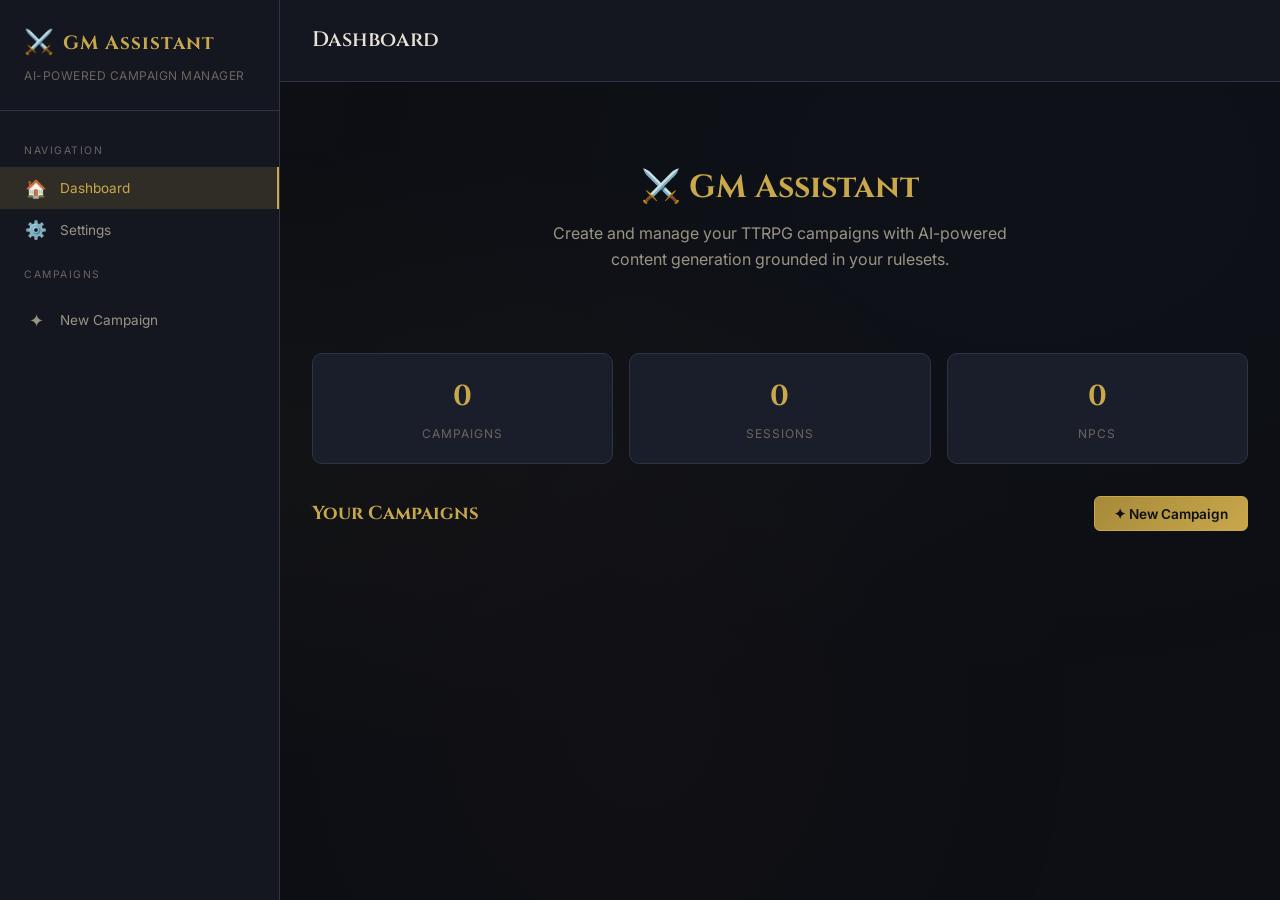
==== static/index.html @ f75ead9d "Initial commit: AI GM Assistant project structure" ====
<!DOCTYPE html>
<html lang="en">
<head>
    <meta charset="UTF-8">
    <meta name="viewport" content="width=device-width, initial-scale=1.0">
    <meta name="description" content="AI-powered Game Master Assistant for building and running TTRPG campaigns with verified rules.">
    <title>AI GM Assistant</title>
    <link rel="stylesheet" href="/static/styles.css">
</head>
<body>
    <div class="app-layout">
        <!-- Sidebar -->
        <aside class="sidebar" id="sidebar">
            <div class="sidebar-header">
                <h1><span class="icon">⚔️</span> GM Assistant</h1>
                <div class="subtitle">AI-Powered Campaign Manager</div>
            </div>

            <nav class="sidebar-nav">
                <div class="sidebar-section-label">Navigation</div>
                <button class="sidebar-btn active" data-view="dashboard" id="nav-dashboard">
                    <span class="btn-icon">🏠</span> Dashboard
                </button>
                <button class="sidebar-btn" data-view="settings" id="nav-settings">
                    <span class="btn-icon">⚙️</span> Settings
                </button>

                <div class="sidebar-section-label" id="campaigns-label">Campaigns</div>
                <ul class="campaign-list" id="campaign-list">
                    <!-- Populated dynamically -->
                </ul>

                <button class="sidebar-btn" id="btn-new-campaign" style="margin-top: 0.5rem;">
                    <span class="btn-icon">✦</span> New Campaign
                </button>
            </nav>
        </aside>

        <!-- Main content -->
        <main class="main-content" id="main-content">
            <!-- Dashboard View -->
            <div id="view-dashboard">
                <div class="content-header">
                    <h2>Dashboard</h2>
                </div>
                <div class="content-body">
                    <div class="dashboard-hero">
                        <h2>⚔️ GM Assistant</h2>
                        <p>Create and manage your TTRPG campaigns with AI-powered content generation grounded in your rulesets.</p>
                    </div>

                    <div class="stats-row" id="dashboard-stats">
                        <div class="stat-card">
                            <div class="stat-value" id="stat-campaigns">0</div>
                            <div class="stat-label">Campaigns</div>
                        </div>
                        <div class="stat-card">
                            <div class="stat-value" id="stat-sessions">0</div>
                            <div class="stat-label">Sessions</div>
                        </div>
                        <div class="stat-card">
                            <div class="stat-value" id="stat-npcs">0</div>
                            <div class="stat-label">NPCs</div>
                        </div>
                    </div>

                    <div class="flex justify-between items-center mb-2">
                        <h3 class="text-gold" style="font-family: 'Cinzel', serif;">Your Campaigns</h3>
                        <button class="btn btn-primary" id="btn-new-campaign-main">
                            ✦ New Campaign
                        </button>
                    </div>

                    <div class="card-grid" id="campaign-cards">
                        <!-- Populated dynamically -->
                    </div>

                    <div class="empty-state" id="empty-dashboard" style="display:none;">
                        <div class="icon">📜</div>
                        <p>No campaigns yet. Create your first campaign to begin your adventure!</p>
                        <button class="btn btn-primary" id="btn-new-campaign-empty">✦ Create Campaign</button>
                    </div>
                </div>
            </div>

            <!-- Campaign View -->
            <div id="view-campaign" style="display:none;">
                <div class="content-header">
                    <div>
                        <div class="breadcrumb">Dashboard › <span id="campaign-breadcrumb-name"></span></div>
                        <h2 id="campaign-title"></h2>
                    </div>
                    <div class="flex gap-sm">
                        <button class="btn btn-sm" id="btn-edit-campaign">✏️ Edit</button>
                        <button class="btn btn-sm btn-danger" id="btn-delete-campaign">🗑️ Delete</button>
                    </div>
                </div>

                <div class="content-body">
                    <!-- Campaign tabs -->
                    <div class="tabs" id="campaign-tabs">
                        <button class="tab active" data-tab="overview">📋 Overview</button>
                        <button class="tab" data-tab="sessions">📖 Sessions <span class="count" id="tab-count-sessions">0</span></button>
                        <button class="tab" data-tab="npcs">👤 NPCs <span class="count" id="tab-count-npcs">0</span></button>
                        <button class="tab" data-tab="locations">🗺️ Locations <span class="count" id="tab-count-locations">0</span></button>
                        <button class="tab" data-tab="plot-threads">🧵 Plot Threads <span class="count" id="tab-count-plots">0</span></button>
                        <button class="tab" data-tab="adversaries">👺 Adversaries <span class="count" id="tab-count-adversaries">0</span></button>
                        <button class="tab" data-tab="rulesets">📚 Rulesets <span class="count" id="tab-count-rulesets">0</span></button>
                        <button class="tab" data-tab="generate">🤖 Generate</button>
                        <button class="tab" data-tab="modules">📕 Modules</button>
                    </div>

                    <!-- Overview tab -->
                    <div class="tab-panel active" id="panel-overview">
                        <div class="card mb-2">
                            <div class="flex justify-between items-center mb-1">
                                <div class="card-meta">
                                    <span class="tag" id="overview-system"></span>
                                </div>
                            </div>
                            <div class="form-group">
                                <label class="form-label">Setting</label>
                                <div id="overview-setting" class="content-display"></div>
                            </div>
                            <div class="form-group mt-2">
                                <label class="form-label">Campaign Notes</label>
                                <div id="overview-notes" class="content-display"></div>
                            </div>
                        </div>

                        <div class="stats-row mt-2">
                            <div class="stat-card">
                                <div class="stat-value" id="overview-sessions">0</div>
                                <div class="stat-label">Sessions</div>
                            </div>
                            <div class="stat-card">
                                <div class="stat-value" id="overview-npcs">0</div>
                                <div class="stat-label">NPCs</div>
                            </div>
                            <div class="stat-card">
                                <div class="stat-value" id="overview-locations">0</div>
                                <div class="stat-label">Locations</div>
                            </div>
                            <div class="stat-card">
                                <div class="stat-value" id="overview-plots">0</div>
                                <div class="stat-label">Plot Threads</div>
                            </div>
                            <div class="stat-card">
                                <div class="stat-value" id="overview-adversaries">0</div>
                                <div class="stat-label">Adversaries</div>
                            </div>
                            <div class="stat-card">
                                <div class="stat-value" id="overview-rulesets">0</div>
                                <div class="stat-label">Rulesets</div>
                            </div>
                        </div>
                    </div>

                    <!-- Sessions tab -->
                    <div class="tab-panel" id="panel-sessions">
                        <div class="flex justify-between items-center mb-2">
                            <h3 class="text-gold" style="font-family:'Cinzel',serif;">Sessions</h3>
                            <div class="flex gap-sm">
                                <button class="btn btn-primary btn-sm" id="btn-generate-session">🤖 Generate Session</button>
                                <button class="btn btn-sm" id="btn-add-session">+ Add Manually</button>
                            </div>
                        </div>
                        <div id="sessions-list"></div>
                        <div class="empty-state" id="empty-sessions" style="display:none;">
                            <div class="icon">📖</div>
                            <p>No sessions yet. Generate your first session or add one manually.</p>
                        </div>
                    </div>

                    <!-- NPCs tab -->
                    <div class="tab-panel" id="panel-npcs">
                        <div class="flex justify-between items-center mb-2">
                            <h3 class="text-gold" style="font-family:'Cinzel',serif;">NPCs</h3>
                            <div class="flex gap-sm">
                                <button class="btn btn-primary btn-sm" id="btn-generate-npc">🤖 Generate NPC</button>
                                <button class="btn btn-sm" id="btn-add-npc">+ Add Manually</button>
                            </div>
                        </div>
                        <div class="card-grid" id="npcs-grid"></div>
                        <div class="empty-state" id="empty-npcs" style="display:none;">
                            <div class="icon">👤</div>
                            <p>No NPCs yet. Generate one with AI or add one manually.</p>
                        </div>
                    </div>

                    <!-- Locations tab -->
                    <div class="tab-panel" id="panel-locations">
                        <div class="flex justify-between items-center mb-2">
                            <h3 class="text-gold" style="font-family:'Cinzel',serif;">Locations</h3>
                            <div class="flex gap-sm">
                                <button class="btn btn-primary btn-sm" id="btn-generate-location">🤖 Generate Location</button>
                                <button class="btn btn-sm" id="btn-add-location">+ Add Manually</button>
                            </div>
                        </div>
                        <div class="card-grid" id="locations-grid"></div>
                        <div class="empty-state" id="empty-locations" style="display:none;">
                            <div class="icon">🗺️</div>
                            <p>No locations yet. Generate one with AI or add one manually.</p>
                        </div>
                    </div>

                    <!-- Plot Threads tab -->
                    <div class="tab-panel" id="panel-plot-threads">
                        <div class="flex justify-between items-center mb-2">
                            <h3 class="text-gold" style="font-family:'Cinzel',serif;">Plot Threads</h3>
                            <button class="btn btn-sm" id="btn-add-plot">+ Add Plot Thread</button>
                        </div>
                        <div id="plots-list"></div>
                        <div class="empty-state" id="empty-plots" style="display:none;">
                            <div class="icon">🧵</div>
                            <p>No plot threads yet. Add one to track your campaign's storylines.</p>
                        </div>
                    </div>

                    <!-- Adversaries tab -->
                    <div class="tab-panel" id="panel-adversaries">
                        <div class="flex justify-between items-center mb-2">
                            <h3 class="text-gold" style="font-family:'Cinzel',serif;">Primary Adversaries</h3>
                            <div class="flex gap-sm">
                                <button class="btn btn-primary btn-sm" id="btn-generate-adversary">🤖 Generate Adversary</button>
                                <button class="btn btn-sm" id="btn-add-adversary">+ Add Manually</button>
                            </div>
                        </div>
                        <div class="card-grid" id="adversaries-grid"></div>
                        <div class="empty-state" id="empty-adversaries" style="display:none;">
                            <div class="icon">👺</div>
                            <p>No primary adversaries yet. Generate one with AI or add one manually.</p>
                        </div>
                    </div>

                    <!-- Rulesets tab -->
                    <div class="tab-panel" id="panel-rulesets">
                        <div class="flex justify-between items-center mb-2">
                            <h3 class="text-gold" style="font-family:'Cinzel',serif;">Ruleset PDFs</h3>
                        </div>
                        <div class="card mb-2">
                            <div class="upload-area" id="ruleset-upload-area">
                                <div class="upload-icon">📄</div>
                                <div class="upload-text">Drop a ruleset PDF here or click to upload</div>
                                <div class="upload-hint">PDF files only • Used for AI rule verification</div>
                                <input type="file" id="ruleset-file-input" accept=".pdf" style="display:none;">
                            </div>
                        </div>
                        <div id="rulesets-list"></div>
                        <div class="empty-state" id="empty-rulesets" style="display:none;">
                            <div class="icon">📚</div>
                            <p>No rulesets uploaded. Upload your game system's PDF rulebooks to enable AI-verified rule references.</p>
                        </div>
                    </div>

                    <!-- Generate tab -->
                    <div class="tab-panel" id="panel-generate">
                        <h3 class="text-gold mb-2" style="font-family:'Cinzel',serif;">AI Content Generator</h3>

                        <div class="card mb-2">
                            <div class="form-group">
                                <label class="form-label">Generation Type</label>
                                <select class="form-select" id="gen-type">
                                    <option value="session">📖 Session Plan</option>
                                    <option value="npc">👤 NPC</option>
                                    <option value="adversary">👺 Adversary</option>
                                    <option value="encounter">⚔️ Encounter</option>
                                    <option value="location">🗺️ Location</option>
                                    <option value="ask-rules">📚 Ask Rules</option>
                                </select>
                            </div>

                            <div class="form-group">
                                <label class="form-label">Prompt</label>
                                <textarea class="form-textarea" id="gen-prompt" placeholder="Describe what you want to generate..."></textarea>
                            </div>

                            <!-- Optional fields for specific types -->
                            <div id="gen-extra-fields"></div>

                            <div class="form-group">
                                <label class="form-label">Additional Context (optional)</label>
                                <textarea class="form-textarea" id="gen-context" placeholder="Any extra context for the AI..." style="min-height:80px;"></textarea>
                            </div>

                            <button class="btn btn-primary" id="btn-generate">🤖 Generate</button>
                        </div>

                        <div class="card" id="gen-result-card" style="display:none;">
                            <div class="flex justify-between items-center mb-1">
                                <h3 class="text-gold" style="font-family:'Cinzel',serif;">Generated Content</h3>
                                <button class="btn btn-sm btn-primary" id="btn-save-generated">💾 Save to Campaign</button>
                            </div>
                            <div class="content-display" id="gen-result"></div>
                        </div>
                    </div>

                    <!-- Modules tab -->
                    <div class="tab-panel" id="panel-modules">
                        <h3 class="text-gold mb-2" style="font-family:'Cinzel',serif;">Adventure Modules</h3>

                        <div class="card mb-2">
                            <div class="form-group">
                                <label class="form-label">Module Title (optional)</label>
                                <input class="form-input" id="module-title" placeholder="e.g., The Sunken Temple of Shadows">
                            </div>
                            <div class="form-group">
                                <label class="form-label">Description / Prompt</label>
                                <textarea class="form-textarea" id="module-prompt" placeholder="Describe the adventure module you want to generate..."></textarea>
                            </div>
                            <div class="form-group">
                                <label class="form-label" style="display:flex;align-items:center;gap:0.5rem;">
                                    <input type="checkbox" id="module-illustrations" checked>
                                    Include AI-generated illustrations
                                </label>
                            </div>
                            <button class="btn btn-primary" id="btn-generate-module">📕 Generate Module PDF</button>
                        </div>

                        <h4 class="text-gold mt-3 mb-1" style="font-family:'Cinzel',serif;">Generated Modules</h4>
                        <div id="modules-list"></div>
                        <div class="empty-state" id="empty-modules" style="display:none;">
                            <div class="icon">📕</div>
                            <p>No modules generated yet. Create an illustrated adventure module above.</p>
                        </div>
                    </div>
                </div>
            </div>
            <!-- Settings View -->
            <div id="view-settings" style="display:none;">
                <div class="content-header">
                    <h2>App Settings</h2>
                </div>
                <div class="content-body">
                    <div class="card">
                        <h3 class="text-gold mb-2" style="font-family:'Cinzel',serif;">Model Configuration</h3>
                        
                        <div class="form-group">
                            <label class="form-label">Reasoning Model</label>
                            <select class="form-select" id="settings-reasoning-model">
                                <option value="gemini-3.1-pro-preview">Gemini 3.1 Pro (Most Powerful)</option>
                                <option value="gemini-3-flash-preview">Gemini 3 Flash (Fast/Default)</option>
                                <option value="gemini-3.1-flash-lite-preview">Gemini 3.1 Flash Lite (Efficient)</option>
                                <option value="gemini-2.5-pro">Gemini 2.5 Pro (Stable)</option>
                                <option value="gemini-2.5-flash">Gemini 2.5 Flash</option>
                            </select>
                            <div class="form-hint">Used for content generation, NPC creation, and rules queries.</div>
                        </div>

                        <div class="form-group mt-2">
                            <label class="form-label">Image Generation Model</label>
                            <select class="form-select" id="settings-image-model">
                                <option value="imagen-4.0-ultra-generate-001">Imagen 4.0 Ultra (Best Quality)</option>
                                <option value="imagen-4.0-generate-001">Imagen 4.0 (Balanced)</option>
                                <option value="imagen-4.0-fast-generate-001">Imagen 4.0 Fast</option>
                                <option value="gemini-3.1-flash-image-preview">Gemini 3.1 Flash Image</option>
                                <option value="gemini-3-pro-image-preview">Gemini 3 Pro Image (Legacy)</option>
                            </select>
                            <div class="form-hint">Used for NPC portraits and module illustrations.</div>
                        </div>

                        <div class="mt-3">
                            <button class="btn btn-primary" id="btn-save-settings">💾 Save Settings</button>
                        </div>
                    </div>
                </div>
            </div>
        </main>
    </div>

    <!-- Adversary Detail Full-Page View -->
    <div class="detail-full-page" id="adversary-detail-view" style="display:none;">
        <div class="detail-header">
            <button class="btn btn-sm" id="btn-close-adversary-detail">← Back to Campaign</button>
            <div class="detail-title-row">
                <h2 id="adv-detail-name">Adversary Name</h2>
                <div id="adv-detail-tags"></div>
            </div>
        </div>
        <div class="detail-content">
            <div class="detail-grid">
                <div class="detail-sidebar">
                    <div id="adv-detail-image-container" class="detail-image-box">
                        <!-- Image populated here -->
                    </div>
                    <div class="detail-actions mt-2">
                        <button class="btn btn-primary btn-block" id="btn-detail-gen-image">🖼️ Regen Image</button>
                        <button class="btn btn-block mt-1" id="btn-detail-edit">✏️ Edit Adversary</button>
                    </div>
                </div>
                <div class="detail-main">
                    <section class="detail-section">
                        <h3>Description</h3>
                        <div id="adv-detail-description" class="content-display white-space-pre"></div>
                    </section>
                    
                    <section class="detail-section mt-3">
                        <h3>Master Plan (The 5 Steps)</h3>
                        <div class="plan-steps" id="adv-detail-steps">
                            <!-- Steps populated here -->
                        </div>
                    </section>

                    <section class="detail-section mt-3">
                        <h3>GM Notes</h3>
                        <div id="adv-detail-notes" class="content-display white-space-pre"></div>
                    </section>
                </div>
            </div>
        </div>
    </div>

    <!-- Toast container -->
    <div class="toast-container" id="toast-container"></div>

    <script src="/static/app.js?v=6"></script>
</body>
</html>
---- static/styles.css ----
/* ==========================================================================
   AI GM Assistant — Stylesheet
   Dark fantasy-themed UI for TTRPG campaign management
   ========================================================================== */

@import url('https://fonts.googleapis.com/css2?family=Cinzel:wght@400;600;700&family=Inter:wght@300;400;500;600&family=Crimson+Text:ital,wght@0,400;0,600;1,400&display=swap');

/* --------------------------------------------------------------------------
   CSS Custom Properties (Design Tokens)
   -------------------------------------------------------------------------- */
:root {
    /* Background layers */
    --bg-deepest: #0d0f14;
    --bg-deep: #141720;
    --bg-surface: #1a1e2a;
    --bg-elevated: #222838;
    --bg-hover: #2a3148;

    /* Accent colors */
    --gold: #c9a84c;
    --gold-dim: #a68a3a;
    --gold-glow: rgba(201, 168, 76, 0.15);
    --red-accent: #8b3a3a;
    --red-bright: #c74b4b;
    --green-accent: #3a8b5c;
    --green-bright: #4bc776;
    --blue-accent: #3a5f8b;
    --blue-bright: #4b8bc7;

    /* Text */
    --text-primary: #e8e2d6;
    --text-secondary: #9a9484;
    --text-dim: #6b6560;
    --text-inverse: #0d0f14;

    /* Borders */
    --border-color: #2e3446;
    --border-accent: #3d4460;

    /* Sizing */
    --radius-sm: 6px;
    --radius-md: 10px;
    --radius-lg: 16px;

    /* Transitions */
    --transition-fast: 150ms ease;
    --transition-med: 250ms ease;
    --transition-slow: 400ms cubic-bezier(0.4, 0, 0.2, 1);

    /* Shadows */
    --shadow-sm: 0 1px 3px rgba(0,0,0,0.3);
    --shadow-md: 0 4px 12px rgba(0,0,0,0.4);
    --shadow-lg: 0 8px 30px rgba(0,0,0,0.5);
    --shadow-glow: 0 0 20px rgba(201, 168, 76, 0.1);
}

/* --------------------------------------------------------------------------
   Reset & Base
   -------------------------------------------------------------------------- */
*, *::before, *::after {
    box-sizing: border-box;
    margin: 0;
    padding: 0;
}

html {
    font-size: 16px;
    scroll-behavior: smooth;
}

body {
    font-family: 'Inter', -apple-system, BlinkMacSystemFont, sans-serif;
    background: var(--bg-deepest);
    color: var(--text-primary);
    line-height: 1.6;
    min-height: 100vh;
    -webkit-font-smoothing: antialiased;
}

/* Subtle animated background texture */
body::before {
    content: '';
    position: fixed;
    inset: 0;
    background:
        radial-gradient(ellipse at 20% 50%, rgba(201, 168, 76, 0.03) 0%, transparent 50%),
        radial-gradient(ellipse at 80% 20%, rgba(59, 95, 139, 0.04) 0%, transparent 50%),
        radial-gradient(ellipse at 50% 80%, rgba(139, 58, 58, 0.03) 0%, transparent 50%);
    pointer-events: none;
    z-index: 0;
}

/* --------------------------------------------------------------------------
   Layout
   -------------------------------------------------------------------------- */
.app-layout {
    display: flex;
    min-height: 100vh;
    position: relative;
    z-index: 1;
}

/* Sidebar */
.sidebar {
    width: 280px;
    background: var(--bg-deep);
    border-right: 1px solid var(--border-color);
    display: flex;
    flex-direction: column;
    position: fixed;
    top: 0;
    left: 0;
    bottom: 0;
    z-index: 100;
    transition: transform var(--transition-slow);
}

.sidebar-header {
    padding: 1.5rem;
    border-bottom: 1px solid var(--border-color);
}

.sidebar-header h1 {
    font-family: 'Cinzel', serif;
    font-size: 1.2rem;
    font-weight: 700;
    color: var(--gold);
    letter-spacing: 1px;
    display: flex;
    align-items: center;
    gap: 0.5rem;
}

.sidebar-header h1 .icon {
    font-size: 1.5rem;
}

.sidebar-header .subtitle {
    font-size: 0.75rem;
    color: var(--text-dim);
    margin-top: 0.25rem;
    letter-spacing: 0.5px;
    text-transform: uppercase;
}

.sidebar-nav {
    flex: 1;
    overflow-y: auto;
    padding: 1rem 0;
}

.sidebar-section-label {
    font-size: 0.65rem;
    text-transform: uppercase;
    letter-spacing: 1.5px;
    color: var(--text-dim);
    padding: 0.5rem 1.5rem;
    margin-top: 0.5rem;
}

.sidebar-btn {
    display: flex;
    align-items: center;
    gap: 0.75rem;
    width: 100%;
    padding: 0.65rem 1.5rem;
    background: none;
    border: none;
    color: var(--text-secondary);
    font-size: 0.85rem;
    font-family: inherit;
    cursor: pointer;
    transition: all var(--transition-fast);
    text-align: left;
}

.sidebar-btn:hover {
    background: var(--bg-hover);
    color: var(--text-primary);
}

.sidebar-btn.active {
    background: var(--gold-glow);
    color: var(--gold);
    border-right: 2px solid var(--gold);
}

.sidebar-btn .btn-icon {
    font-size: 1.1rem;
    width: 1.5rem;
    text-align: center;
}

.campaign-list {
    list-style: none;
}

.campaign-list-item {
    display: flex;
    align-items: center;
    gap: 0.75rem;
    padding: 0.55rem 1.5rem 0.55rem 2rem;
    cursor: pointer;
    transition: all var(--transition-fast);
    color: var(--text-secondary);
    font-size: 0.83rem;
}

.campaign-list-item:hover {
    background: var(--bg-hover);
    color: var(--text-primary);
}

.campaign-list-item.active {
    color: var(--gold);
    background: var(--gold-glow);
}

.campaign-list-item .dot {
    width: 6px;
    height: 6px;
    border-radius: 50%;
    background: var(--gold-dim);
    flex-shrink: 0;
}

/* Main content area */
.main-content {
    flex: 1;
    margin-left: 280px;
    min-height: 100vh;
}

.content-header {
    padding: 1.5rem 2rem;
    border-bottom: 1px solid var(--border-color);
    background: var(--bg-deep);
    position: sticky;
    top: 0;
    z-index: 50;
    display: flex;
    align-items: center;
    justify-content: space-between;
    backdrop-filter: blur(12px);
}

.content-header h2 {
    font-family: 'Cinzel', serif;
    font-size: 1.3rem;
    font-weight: 600;
    color: var(--text-primary);
}

.content-header .breadcrumb {
    font-size: 0.8rem;
    color: var(--text-dim);
}

.content-header .breadcrumb span {
    color: var(--gold);
}

.content-body {
    padding: 2rem;
    max-width: 1200px;
}

/* --------------------------------------------------------------------------
   Cards
   -------------------------------------------------------------------------- */
.card {
    background: var(--bg-surface);
    border: 1px solid var(--border-color);
    border-radius: var(--radius-md);
    padding: 1.5rem;
    transition: all var(--transition-med);
    position: relative;
    overflow: hidden;
    display: flex;
    flex-direction: column;
}

.card-image {
    width: 100%;
    height: 180px;
    background: var(--bg-deepest);
    border-bottom: 1px solid var(--border-color);
    overflow: hidden;
    margin: -1.5rem -1.5rem 1rem -1.5rem; /* Negate card padding */
    width: calc(100% + 3.1rem); /* Compensate for padding */
}

.card-image img {
    width: 100%;
    height: 100%;
    object-fit: cover;
    transition: transform var(--transition-med);
}

.card:hover .card-image img {
    transform: scale(1.05);
}

.card::before {
    content: '';
    position: absolute;
    top: 0;
    left: 0;
    right: 0;
    height: 2px;
    background: linear-gradient(90deg, transparent, var(--gold-dim), transparent);
    opacity: 0;
    transition: opacity var(--transition-med);
}

.card:hover {
    border-color: var(--border-accent);
    box-shadow: var(--shadow-md);
    transform: translateY(-1px);
}

.card:hover::before {
    opacity: 1;
}

.card-grid {
    display: grid;
    grid-template-columns: repeat(auto-fill, minmax(320px, 1fr));
    gap: 1.25rem;
}

.card-title {
    font-family: 'Cinzel', serif;
    font-size: 1.05rem;
    font-weight: 600;
    color: var(--text-primary);
    margin-bottom: 0.5rem;
}

.card-meta {
    font-size: 0.78rem;
    color: var(--text-dim);
    display: flex;
    gap: 1rem;
    margin-bottom: 0.75rem;
}

.card-meta .tag {
    background: var(--bg-elevated);
    padding: 0.15rem 0.5rem;
    border-radius: var(--radius-sm);
    color: var(--text-secondary);
}

.card-description {
    font-size: 0.88rem;
    color: var(--text-secondary);
    line-height: 1.5;
}

.card-actions {
    display: flex;
    gap: 0.5rem;
    margin-top: 1rem;
    padding-top: 0.75rem;
    border-top: 1px solid var(--border-color);
}

/* --------------------------------------------------------------------------
   Buttons
   -------------------------------------------------------------------------- */
.btn {
    display: inline-flex;
    align-items: center;
    gap: 0.5rem;
    padding: 0.55rem 1.2rem;
    border: 1px solid var(--border-color);
    border-radius: var(--radius-sm);
    background: var(--bg-elevated);
    color: var(--text-primary);
    font-size: 0.85rem;
    font-family: inherit;
    cursor: pointer;
    transition: all var(--transition-fast);
    text-decoration: none;
    white-space: nowrap;
}

.btn:hover {
    background: var(--bg-hover);
    border-color: var(--border-accent);
    transform: translateY(-1px);
}

.btn-primary {
    background: linear-gradient(135deg, var(--gold-dim), var(--gold));
    color: var(--text-inverse);
    border-color: var(--gold);
    font-weight: 600;
}

.btn-primary:hover {
    box-shadow: var(--shadow-glow);
    filter: brightness(1.1);
}

.btn-danger {
    border-color: var(--red-accent);
    color: var(--red-bright);
}

.btn-danger:hover {
    background: rgba(139, 58, 58, 0.2);
}

.btn-sm {
    padding: 0.35rem 0.8rem;
    font-size: 0.78rem;
}

.btn-icon-only {
    padding: 0.45rem;
    min-width: 2rem;
    justify-content: center;
}

/* --------------------------------------------------------------------------
   Forms
   -------------------------------------------------------------------------- */
.form-group {
    margin-bottom: 1.25rem;
}

.form-label {
    display: block;
    font-size: 0.8rem;
    font-weight: 500;
    color: var(--text-secondary);
    margin-bottom: 0.4rem;
    text-transform: uppercase;
    letter-spacing: 0.5px;
}

.form-input,
.form-textarea,
.form-select {
    width: 100%;
    padding: 0.65rem 0.9rem;
    background: var(--bg-deep);
    border: 1px solid var(--border-color);
    border-radius: var(--radius-sm);
    color: var(--text-primary);
    font-size: 0.9rem;
    font-family: inherit;
    transition: border-color var(--transition-fast), box-shadow var(--transition-fast);
}

.form-input:focus,
.form-textarea:focus,
.form-select:focus {
    outline: none;
    border-color: var(--gold-dim);
    box-shadow: 0 0 0 3px var(--gold-glow);
}

.form-textarea {
    min-height: 120px;
    resize: vertical;
    line-height: 1.6;
}

.form-input::placeholder,
.form-textarea::placeholder {
    color: var(--text-dim);
}

/* --------------------------------------------------------------------------
   Tabs
   -------------------------------------------------------------------------- */
.tabs {
    display: flex;
    gap: 0;
    border-bottom: 1px solid var(--border-color);
    margin-bottom: 1.5rem;
    overflow-x: auto;
}

.tab {
    padding: 0.75rem 1.25rem;
    background: none;
    border: none;
    border-bottom: 2px solid transparent;
    color: var(--text-secondary);
    font-size: 0.85rem;
    font-family: inherit;
    cursor: pointer;
    transition: all var(--transition-fast);
    white-space: nowrap;
    display: flex;
    align-items: center;
    gap: 0.4rem;
}

.tab:hover {
    color: var(--text-primary);
    background: var(--bg-hover);
}

.tab.active {
    color: var(--gold);
    border-bottom-color: var(--gold);
}

.tab .count {
    font-size: 0.7rem;
    background: var(--bg-elevated);
    padding: 0.1rem 0.4rem;
    border-radius: 10px;
    color: var(--text-dim);
}

.tab.active .count {
    background: var(--gold-glow);
    color: var(--gold);
}

.tab-panel {
    display: none;
    animation: fadeIn 0.3s ease;
}

.tab-panel.active {
    display: block;
}

/* --------------------------------------------------------------------------
   Modal
   -------------------------------------------------------------------------- */
.modal-overlay {
    position: fixed;
    inset: 0;
    background: rgba(0, 0, 0, 0.7);
    backdrop-filter: blur(4px);
    z-index: 1000;
    display: flex;
    align-items: center;
    justify-content: center;
    animation: fadeIn 0.2s ease;
}

.modal {
    background: var(--bg-surface);
    border: 1px solid var(--border-accent);
    border-radius: var(--radius-lg);
    padding: 2rem;
    min-width: 420px;
    max-width: 600px;
    width: 90%;
    max-height: 80vh;
    overflow-y: auto;
    box-shadow: var(--shadow-lg);
    animation: slideUp 0.3s ease;
}

.modal-title {
    font-family: 'Cinzel', serif;
    font-size: 1.2rem;
    font-weight: 600;
    color: var(--gold);
    margin-bottom: 1.5rem;
}

.modal-actions {
    display: flex;
    gap: 0.75rem;
    justify-content: flex-end;
    margin-top: 1.5rem;
    padding-top: 1rem;
    border-top: 1px solid var(--border-color);
}

/* --------------------------------------------------------------------------
   Status badges
   -------------------------------------------------------------------------- */
.badge {
    display: inline-block;
    padding: 0.15rem 0.55rem;
    border-radius: 10px;
    font-size: 0.7rem;
    font-weight: 600;
    text-transform: uppercase;
    letter-spacing: 0.5px;
}

.badge-draft { background: rgba(107, 101, 96, 0.3); color: var(--text-dim); }
.badge-planned { background: rgba(58, 95, 139, 0.3); color: var(--blue-bright); }
.badge-completed { background: rgba(58, 139, 92, 0.3); color: var(--green-bright); }
.badge-active { background: rgba(201, 168, 76, 0.2); color: var(--gold); }
.badge-resolved { background: rgba(58, 139, 92, 0.3); color: var(--green-bright); }
.badge-dormant { background: rgba(107, 101, 96, 0.3); color: var(--text-dim); }

/* --------------------------------------------------------------------------
   Loading & spinners
   -------------------------------------------------------------------------- */
.spinner {
    width: 20px;
    height: 20px;
    border: 2px solid var(--border-color);
    border-top-color: var(--gold);
    border-radius: 50%;
    animation: spin 0.8s linear infinite;
}

.loading-overlay {
    position: fixed;
    inset: 0;
    background: rgba(13, 15, 20, 0.85);
    display: flex;
    flex-direction: column;
    align-items: center;
    justify-content: center;
    z-index: 2000;
    gap: 1rem;
}

.loading-overlay .spinner {
    width: 40px;
    height: 40px;
    border-width: 3px;
}

.loading-overlay .loading-text {
    color: var(--gold);
    font-family: 'Cinzel', serif;
    font-size: 1rem;
    letter-spacing: 1px;
    animation: pulse 2s ease-in-out infinite;
}

/* --------------------------------------------------------------------------
   Empty states
   -------------------------------------------------------------------------- */
.empty-state {
    text-align: center;
    padding: 4rem 2rem;
    color: var(--text-dim);
}

.empty-state .icon {
    font-size: 3rem;
    margin-bottom: 1rem;
    opacity: 0.5;
}

.empty-state p {
    font-size: 0.95rem;
    margin-bottom: 1.5rem;
    max-width: 400px;
    margin-left: auto;
    margin-right: auto;
    line-height: 1.6;
}

/* --------------------------------------------------------------------------
   Content display (generated markdown-like content)
   -------------------------------------------------------------------------- */
.content-display {
    font-family: 'Crimson Text', serif;
    font-size: 1rem;
    line-height: 1.7;
    color: var(--text-primary);
}

.content-display h3 {
    font-family: 'Cinzel', serif;
    color: var(--gold);
    font-size: 1.1rem;
    margin-top: 1.5rem;
    margin-bottom: 0.5rem;
}

.content-display h4 {
    font-family: 'Cinzel', serif;
    color: var(--text-primary);
    font-size: 0.95rem;
    margin-top: 1rem;
}

.content-display blockquote {
    border-left: 3px solid var(--gold-dim);
    padding: 0.75rem 1rem;
    margin: 1rem 0;
    background: var(--bg-elevated);
    border-radius: 0 var(--radius-sm) var(--radius-sm) 0;
    font-style: italic;
    color: var(--text-secondary);
}

.content-display ul,
.content-display ol {
    padding-left: 1.5rem;
    margin: 0.5rem 0;
}

.content-display li {
    margin-bottom: 0.3rem;
}

.content-display strong {
    color: var(--gold);
}

/* Stat block display */
.stat-block-display {
    background: var(--bg-elevated);
    border: 1px solid var(--border-accent);
    border-top: 3px solid var(--red-accent);
    padding: 1rem;
    margin: 1rem 0;
    border-radius: var(--radius-sm);
    font-family: 'Crimson Text', serif;
}

.stat-block-display .stat-name {
    font-family: 'Cinzel', serif;
    font-size: 1.1rem;
    color: var(--red-bright);
    margin-bottom: 0.5rem;
}

.stat-block-display .stat-line {
    font-size: 0.85rem;
    margin-bottom: 0.2rem;
    color: var(--text-secondary);
}

.stat-block-display .stat-line strong {
    color: var(--text-primary);
}

/* Rule citation */
.rule-citation {
    font-size: 0.8rem;
    color: var(--blue-bright);
    font-style: italic;
    margin-top: 0.3rem;
}

.rule-verified {
    color: var(--green-bright);
}

.rule-unverified {
    color: var(--red-bright);
}

/* --------------------------------------------------------------------------
   File upload area
   -------------------------------------------------------------------------- */
.upload-area {
    border: 2px dashed var(--border-accent);
    border-radius: var(--radius-md);
    padding: 2rem;
    text-align: center;
    transition: all var(--transition-med);
    cursor: pointer;
}

.upload-area:hover,
.upload-area.dragover {
    border-color: var(--gold-dim);
    background: var(--gold-glow);
}

.upload-area .upload-icon {
    font-size: 2rem;
    color: var(--text-dim);
    margin-bottom: 0.75rem;
}

.upload-area .upload-text {
    color: var(--text-secondary);
    font-size: 0.9rem;
}

.upload-area .upload-hint {
    color: var(--text-dim);
    font-size: 0.78rem;
    margin-top: 0.4rem;
}

/* Ruleset list */
.ruleset-item {
    display: flex;
    align-items: center;
    gap: 0.75rem;
    padding: 0.75rem 1rem;
    background: var(--bg-elevated);
    border-radius: var(--radius-sm);
    margin-bottom: 0.5rem;
}

.ruleset-item .file-icon {
    font-size: 1.3rem;
    color: var(--red-accent);
}

.ruleset-item .file-info {
    flex: 1;
}

.ruleset-item .file-name {
    font-size: 0.9rem;
    color: var(--text-primary);
}

.ruleset-item .file-date {
    font-size: 0.75rem;
    color: var(--text-dim);
}

/* --------------------------------------------------------------------------
   Toast notifications
   -------------------------------------------------------------------------- */
.toast-container {
    position: fixed;
    bottom: 1.5rem;
    right: 1.5rem;
    z-index: 3000;
    display: flex;
    flex-direction: column;
    gap: 0.5rem;
}

.toast {
    background: var(--bg-elevated);
    border: 1px solid var(--border-accent);
    border-radius: var(--radius-sm);
    padding: 0.75rem 1.25rem;
    font-size: 0.85rem;
    color: var(--text-primary);
    box-shadow: var(--shadow-lg);
    animation: slideIn 0.3s ease, fadeOut 0.3s ease 3s forwards;
    display: flex;
    align-items: center;
    gap: 0.5rem;
    max-width: 400px;
}

.toast-success {
    border-left: 3px solid var(--green-bright);
}

.toast-error {
    border-left: 3px solid var(--red-bright);
}

.toast-info {
    border-left: 3px solid var(--blue-bright);
}

/* --------------------------------------------------------------------------
   Dashboard specific
   -------------------------------------------------------------------------- */
.dashboard-hero {
    text-align: center;
    padding: 3rem 2rem;
    margin-bottom: 2rem;
}

.dashboard-hero h2 {
    font-family: 'Cinzel', serif;
    font-size: 2rem;
    color: var(--gold);
    margin-bottom: 0.5rem;
}

.dashboard-hero p {
    color: var(--text-secondary);
    font-size: 1rem;
    max-width: 500px;
    margin: 0 auto;
}

.stats-row {
    display: flex;
    gap: 1rem;
    margin-bottom: 2rem;
    flex-wrap: wrap;
}

.stat-card {
    flex: 1;
    min-width: 150px;
    background: var(--bg-surface);
    border: 1px solid var(--border-color);
    border-radius: var(--radius-md);
    padding: 1.25rem;
    text-align: center;
}

.stat-card .stat-value {
    font-family: 'Cinzel', serif;
    font-size: 1.8rem;
    font-weight: 700;
    color: var(--gold);
}

.stat-card .stat-label {
    font-size: 0.75rem;
    color: var(--text-dim);
    text-transform: uppercase;
    letter-spacing: 1px;
    margin-top: 0.25rem;
}

/* --------------------------------------------------------------------------
   Utility classes
   -------------------------------------------------------------------------- */
.flex { display: flex; }
.flex-col { flex-direction: column; }
.items-center { align-items: center; }
.justify-between { justify-content: space-between; }
.gap-sm { gap: 0.5rem; }
.gap-md { gap: 1rem; }
.gap-lg { gap: 1.5rem; }
.mt-1 { margin-top: 0.5rem; }
.mt-2 { margin-top: 1rem; }
.mt-3 { margin-top: 1.5rem; }
.mb-1 { margin-bottom: 0.5rem; }
.mb-2 { margin-bottom: 1rem; }
.hidden { display: none !important; }
.text-gold { color: var(--gold); }
.text-dim { color: var(--text-dim); }
.text-sm { font-size: 0.8rem; }

/* --------------------------------------------------------------------------
   Animations
   -------------------------------------------------------------------------- */
@keyframes fadeIn {
    from { opacity: 0; }
    to { opacity: 1; }
}

@keyframes fadeOut {
    from { opacity: 1; }
    to { opacity: 0; }
}

@keyframes slideUp {
    from { opacity: 0; transform: translateY(20px); }
    to { opacity: 1; transform: translateY(0); }
}

@keyframes slideIn {
    from { opacity: 0; transform: translateX(100px); }
    to { opacity: 1; transform: translateX(0); }
}

@keyframes spin {
    to { transform: rotate(360deg); }
}

@keyframes pulse {
    0%, 100% { opacity: 1; }
    50% { opacity: 0.5; }
}

/* --------------------------------------------------------------------------
   Scrollbar
   -------------------------------------------------------------------------- */
::-webkit-scrollbar {
    width: 6px;
}

::-webkit-scrollbar-track {
    background: var(--bg-deep);
}

::-webkit-scrollbar-thumb {
    background: var(--border-accent);
    border-radius: 3px;
}

::-webkit-scrollbar-thumb:hover {
    background: var(--gold-dim);
}

/* --------------------------------------------------------------------------
   Responsive
   -------------------------------------------------------------------------- */
@media (max-width: 768px) {
    .sidebar {
        transform: translateX(-100%);
    }

    .sidebar.open {
        transform: translateX(0);
    }

    .main-content {
        margin-left: 0;
    }

    .card-grid {
        grid-template-columns: 1fr;
    }

    .modal {
        min-width: auto;
        width: 95%;
    }
}
/* --------------------------------------------------------------------------
   Adversary Detail Full-Page Overlay
   -------------------------------------------------------------------------- */
.detail-full-page {
    position: fixed;
    top: 0;
    left: 280px; /* Matching sidebar width */
    right: 0;
    bottom: 0;
    background: var(--bg-deepest);
    z-index: 1000; /* Higher priority than almost anything */
    display: flex;
    flex-direction: column;
    box-shadow: -10px 0 30px rgba(0,0,0,0.5);
    animation: slideInFromRight 0.4s cubic-bezier(0.16, 1, 0.3, 1);
    overflow: hidden;
}

@keyframes slideInFromRight {
    from { transform: translateX(100%); }
    to { transform: translateX(0); }
}

.detail-header {
    padding: 1.5rem 2.5rem;
    border-bottom: 1px solid var(--border-color);
    background: var(--bg-deep);
    backdrop-filter: blur(12px);
    display: flex;
    flex-direction: column;
    gap: 0.75rem;
}

.detail-title-row {
    display: flex;
    align-items: center;
    gap: 1.5rem;
    flex-wrap: wrap;
}

.detail-title-row h2 {
    font-family: 'Cinzel', serif;
    font-size: 2rem;
    color: var(--gold);
    text-shadow: 0 0 15px var(--gold-glow);
}

.detail-content {
    flex: 1;
    overflow-y: auto;
    padding: 2.5rem;
}

.detail-grid {
    display: grid;
    grid-template-columns: 320px 1fr;
    gap: 3rem;
    max-width: 1200px;
    margin: 0 auto;
}

.detail-sidebar {
    position: sticky;
    top: 0;
}

.detail-image-box {
    width: 100%;
    aspect-ratio: 1 / 1.25;
    background: var(--bg-surface);
    border: 1px solid var(--border-accent);
    border-radius: var(--radius-md);
    overflow: hidden;
    box-shadow: var(--shadow-lg);
    display: flex;
    align-items: center;
    justify-content: center;
    color: var(--text-dim);
}

.detail-image-box img {
    width: 100%;
    height: 100%;
    object-fit: cover;
}

.detail-section h3 {
    font-family: 'Cinzel', serif;
    font-size: 1.25rem;
    color: var(--gold);
    margin-bottom: 1.25rem;
    padding-bottom: 0.5rem;
    border-bottom: 1px solid var(--border-color);
    display: flex;
    align-items: center;
    gap: 0.75rem;
}

.white-space-pre {
    white-space: pre-wrap;
}

/* --------------------------------------------------------------------------
   Plan Steps Visuals
   -------------------------------------------------------------------------- */
.plan-steps {
    display: flex;
    flex-direction: column;
    gap: 1rem;
    position: relative;
    padding-left: 1.5rem;
}

.plan-steps::before {
    content: '';
    position: absolute;
    left: 4.5px;
    top: 0;
    bottom: 0;
    width: 1px;
    background: var(--border-color);
}

.step-item {
    position: relative;
    background: var(--bg-surface);
    border: 1px solid var(--border-color);
    border-radius: var(--radius-md);
    padding: 1rem 1.5rem;
    transition: transform var(--transition-med);
}

.step-item:hover {
    transform: translateX(5px);
    border-color: var(--gold-dim);
}

.step-num {
    position: absolute;
    left: -2.2rem;
    top: 50%;
    transform: translateY(-50%);
    width: 24px;
    height: 24px;
    background: var(--bg-deepest);
    border: 1px solid var(--gold-dim);
    color: var(--gold);
    border-radius: 50%;
    display: flex;
    align-items: center;
    justify-content: center;
    font-size: 0.75rem;
    font-weight: 700;
    z-index: 1;
}

.step-content {
    font-family: 'Crimson Text', serif;
    font-size: 1.1rem;
    color: var(--text-primary);
}

/* Responsive details */
@media (max-width: 1024px) {
    .detail-grid {
        grid-template-columns: 1fr;
    }
    .detail-full-page {
        left: 0;
    }
    .detail-sidebar {
        position: static;
        max-width: 400px;
        margin: 0 auto 2rem;
    }
}
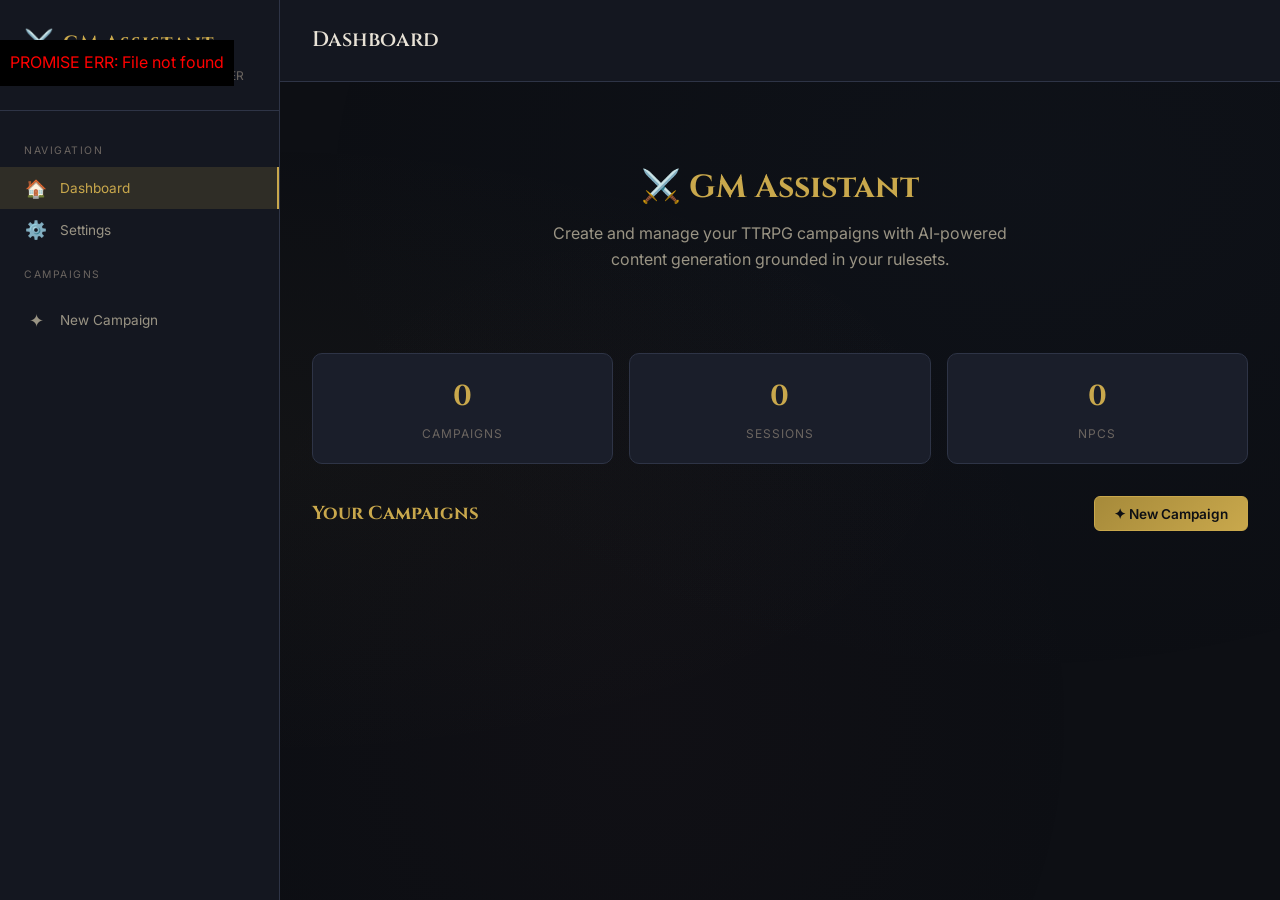
==== commit 6b231b5a: "more fix" ====
--- a/static/index.html
+++ b/static/index.html
@@ -413,6 +413,7 @@
     <!-- Toast container -->
     <div class="toast-container" id="toast-container"></div>
 
-    <script src="/static/app.js?v=6"></script>
+    <script src="/static/libs/marked.min.js?v=2"></script>
+    <script type="module" src="/static/js/main.js?v=6"></script>
 </body>
 </html>
--- a/static/styles.css
+++ b/static/styles.css
@@ -472,6 +472,13 @@
 .form-input::placeholder,
 .form-textarea::placeholder {
     color: var(--text-dim);
+}
+
+.form-hint {
+    font-size: 0.75rem;
+    color: var(--text-dim);
+    margin-top: 0.3rem;
+    line-height: 1.4;
 }
 
 /* --------------------------------------------------------------------------
